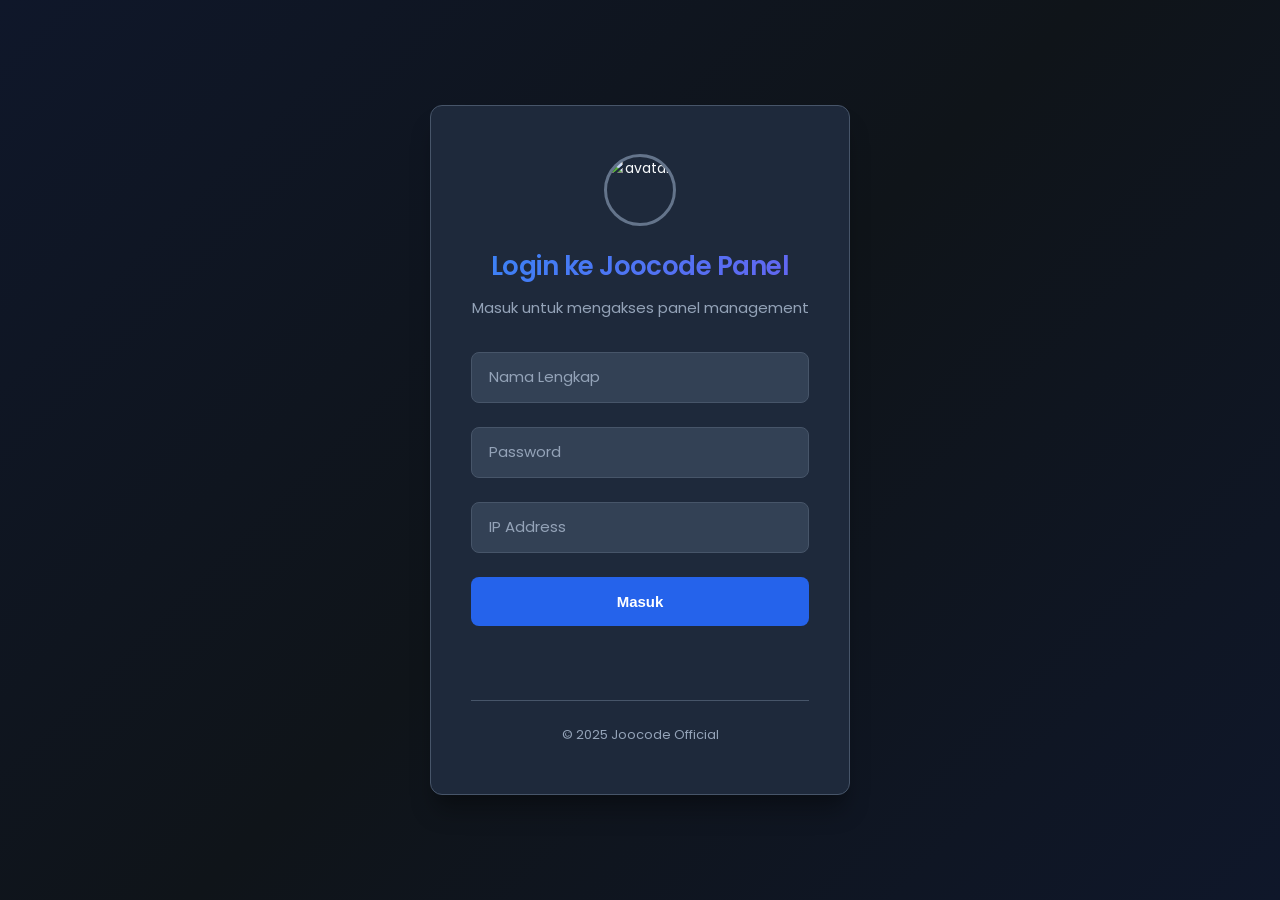
==== index.html @ 1b1769ab "Add files via upload" ====
<!DOCTYPE html>
<html lang="id">
<head>
  <meta charset="UTF-8" />
  <meta name="viewport" content="width=device-width, initial-scale=1.0"/>
  <title>Login | Joocode Panel</title>
  <link href="https://fonts.googleapis.com/css2?family=Poppins:wght@400;600&display=swap" rel="stylesheet"/>
  <link rel="stylesheet" href="style.css">
  <link rel="icon" href="https://img1.pixhost.to/images/6755/615340015_imgtmp.jpg" type="image/jpeg">
</head>
<body class="login-page">

  <div class="login-container">
    <div class="login-card">
      <div class="card-header">
        <img src="https://img1.pixhost.to/images/6755/615340015_imgtmp.jpg" class="avatar" alt="avatar">
        <h2 class="login-title">
          <span class="gradient-text">Login ke Joocode Panel</span>
        </h2>
        <p class="login-subtitle">Masuk untuk mengakses panel management</p>
      </div>

      <form class="login-form" id="loginForm">
        <div class="input-group">
          <div class="input-container">
            <input type="text" id="name" placeholder=" " required>
            <label for="name">Nama Lengkap</label>
          </div>
        </div>

        <div class="input-group">
          <div class="input-container">
            <input type="password" id="password" placeholder=" " required>
            <label for="password">Password</label>
          </div>
        </div>

        <div class="input-group">
          <div class="input-container">
            <input type="text" id="ip" placeholder=" " required>
            <label for="ip">IP Address</label>
          </div>
        </div>

        <button type="submit" class="login-btn">
          <span class="btn-text">Masuk</span>
          <div class="btn-loader hidden">
            <div class="spinner"></div>
          </div>
        </button>
      </form>

      <div id="error" class="error-message"></div>
      
      <div class="card-footer">
        <p class="footer-text">© 2025 Joocode Official</p>
      </div>
    </div>
  </div>

  <script>
    const akun = [
      {
        nama: "Joodev",
        password: "Joodev123",
        ip: "1.1.1.1",
        kategori: "pt"
      },
      {
        nama: "Yuni",
        password: "Yuni123",
        ip: "1.1.1.1",
        kategori: "seller"
      }
    ];

    function showError(message) {
      const errorBox = document.getElementById("error");
      errorBox.textContent = message;
      errorBox.classList.add('show');
      
      setTimeout(() => {
        errorBox.classList.remove('show');
      }, 5000);
    }

    function showLoader() {
      const btn = document.querySelector('.login-btn');
      const btnText = document.querySelector('.btn-text');
      const btnLoader = document.querySelector('.btn-loader');
      
      btn.disabled = true;
      btnText.classList.add('hidden');
      btnLoader.classList.remove('hidden');
    }

    function hideLoader() {
      const btn = document.querySelector('.login-btn');
      const btnText = document.querySelector('.btn-text');
      const btnLoader = document.querySelector('.btn-loader');
      
      btn.disabled = false;
      btnText.classList.remove('hidden');
      btnLoader.classList.add('hidden');
    }

    function login() {
      const nama = document.getElementById("name").value.trim();
      const pass = document.getElementById("password").value.trim();
      const ip = document.getElementById("ip").value.trim();

      showLoader();

      // Simulate loading delay for better UX
      setTimeout(() => {
        const user = akun.find(user =>
          user.nama === nama &&
          user.password === pass &&
          user.ip === ip
        );

        if (!user) {
          hideLoader();
          showError("Login gagal! Data tidak cocok.");
          return;
        }

        sessionStorage.setItem("akses", "true");
        sessionStorage.setItem("role", user.kategori);
        sessionStorage.setItem("nama", user.nama);

        window.location.href = "cpanel.html";
      }, 1500);
    }

    // Form submission handler
    document.getElementById('loginForm').addEventListener('submit', function(e) {
      e.preventDefault();
      login();
    });

    // Add floating animation on page load
    window.addEventListener('load', function() {
      document.body.classList.add('loaded');
    });
  </script>
</body>
</html>
---- style.css ----
/* Professional CSS Variables */
:root {
  --primary: #2563eb;
  --primary-light: #3b82f6;
  --secondary: #6366f1;
  --accent: #8b5cf6;
  --bg: #0f172a;
  --bg-secondary: #1e293b;
  --card: #1e293b;
  --card-hover: #334155;
  --input: #334155;
  --input-focus: #475569;
  --text: #f8fafc;
  --text-secondary: #cbd5e1;
  --text-muted: #94a3b8;
  --border: #475569;
  --border-light: #64748b;
  --success: #10b981;
  --warning: #f59e0b;
  --error: #ef4444;
  --shadow: rgba(0, 0, 0, 0.3);
}

/* Base Styles */
* {
  margin: 0;
  padding: 0;
  box-sizing: border-box;
}

body {
  font-family: 'Poppins', -apple-system, BlinkMacSystemFont, 'Segoe UI', sans-serif;
  background: linear-gradient(135deg, var(--bg) 0%, #0f1419 100%);
  color: var(--text);
  line-height: 1.6;
  min-height: 100vh;
  font-size: 14px;
}

.hidden {
  display: none !important;
}

.gradient-text {
  background: linear-gradient(135deg, var(--primary-light), var(--secondary));
  -webkit-background-clip: text;
  -webkit-text-fill-color: transparent;
  background-clip: text;
}

/* Login Page */
.login-page {
  display: flex;
  align-items: center;
  justify-content: center;
  min-height: 100vh;
  padding: 24px;
  background: linear-gradient(135deg, var(--bg) 0%, #0f1419 50%, var(--bg) 100%);
}

.login-container {
  width: 100%;
  max-width: 420px;
}

.login-card {
  background: var(--card);
  border: 1px solid var(--border);
  border-radius: 12px;
  padding: 48px 40px;
  box-shadow: 0 20px 25px -5px var(--shadow), 0 10px 10px -5px rgba(0, 0, 0, 0.1);
  backdrop-filter: blur(8px);
}

.card-header {
  text-align: center;
  margin-bottom: 32px;
}

.avatar {
  width: 72px;
  height: 72px;
  border-radius: 50%;
  margin: 0 auto 20px;
  display: block;
  border: 3px solid var(--border-light);
  object-fit: cover;
}

.login-title {
  font-size: 26px;
  font-weight: 600;
  margin-bottom: 8px;
  letter-spacing: -0.02em;
}

.login-subtitle {
  color: var(--text-muted);
  font-size: 15px;
  font-weight: 400;
}

/* Enhanced Forms */
.login-form {
  display: flex;
  flex-direction: column;
  gap: 24px;
}

.input-group {
  position: relative;
}

.input-container {
  position: relative;
}

input, select {
  width: 100%;
  background: var(--input);
  border: 1px solid var(--border);
  border-radius: 8px;
  padding: 16px 14px;
  color: var(--text);
  font-size: 15px;
  font-weight: 400;
  transition: all 0.2s ease;
  outline: none;
}

input:focus, select:focus {
  border-color: var(--primary);
  background: var(--input-focus);
  box-shadow: 0 0 0 3px rgba(37, 99, 235, 0.1);
}

input::placeholder, select::placeholder {
  color: var(--text-muted);
}

label {
  position: absolute;
  left: 14px;
  top: 50%;
  transform: translateY(-50%);
  color: var(--text-muted);
  font-size: 15px;
  font-weight: 400;
  pointer-events: none;
  transition: all 0.2s ease;
  background: var(--input);
  padding: 0 4px;
}

input:focus + label,
input:not(:placeholder-shown) + label {
  top: 0;
  left: 10px;
  font-size: 12px;
  font-weight: 500;
  color: var(--primary);
  background: var(--card);
}

/* Professional Buttons */
.login-btn, .submit-btn {
  width: 100%;
  background: var(--primary);
  border: none;
  border-radius: 8px;
  padding: 16px;
  color: white;
  font-weight: 600;
  font-size: 15px;
  cursor: pointer;
  transition: all 0.2s ease;
  position: relative;
  overflow: hidden;
}

.login-btn:hover:not(:disabled), .submit-btn:hover:not(:disabled) {
  background: var(--primary-light);
  transform: translateY(-1px);
  box-shadow: 0 10px 15px -3px rgba(37, 99, 235, 0.3);
}

.login-btn:disabled, .submit-btn:disabled {
  opacity: 0.6;
  cursor: not-allowed;
  transform: none;
}

/* Loading Spinner */
.spinner {
  width: 18px;
  height: 18px;
  border: 2px solid rgba(255, 255, 255, 0.3);
  border-left: 2px solid white;
  border-radius: 50%;
  animation: spin 1s linear infinite;
}

@keyframes spin {
  0% { transform: rotate(0deg); }
  100% { transform: rotate(360deg); }
}

.btn-loader {
  display: flex;
  justify-content: center;
  align-items: center;
}

/* Error Messages */
.error-message {
  text-align: center;
  color: var(--error);
  font-size: 14px;
  margin-top: 16px;
  padding: 12px 16px;
  border-radius: 8px;
  background: rgba(239, 68, 68, 0.1);
  border: 1px solid rgba(239, 68, 68, 0.2);
  opacity: 0;
  transition: all 0.3s ease;
}

.error-message.show {
  opacity: 1;
  transform: translateY(0);
}

.card-footer {
  text-align: center;
  margin-top: 32px;
  padding-top: 24px;
  border-top: 1px solid var(--border);
}

.footer-text {
  color: var(--text-muted);
  font-size: 13px;
  font-weight: 400;
}

/* Dashboard Page */
.dashboard-page {
  min-height: 100vh;
  background: linear-gradient(135deg, var(--bg) 0%, #0f1419 100%);
}

/* Professional Header */
.main-header {
  background: var(--card);
  border-bottom: 1px solid var(--border);
  padding: 20px 0;
  position: static;
  backdrop-filter: blur(8px);
}

.header-content {
  max-width: 1200px;
  margin: 0 auto;
  padding: 0 24px;
  display: flex;
  justify-content: space-between;
  align-items: center;
}

.logo {
  display: flex;
  align-items: center;
  gap: 16px;
}

.logo-image img {
  width: 48px;
  height: 48px;
  border-radius: 50%;
  border: 2px solid var(--border-light);
  object-fit: cover;
}

.logo-text h1 {
  font-size: 22px;
  font-weight: 700;
  letter-spacing: -0.02em;
}

.logo-subtitle {
  font-size: 12px;
  color: var(--text-muted);
  font-weight: 500;
}

.header-actions {
  display: flex;
  align-items: center;
  gap: 24px;
}

.user-info {
  display: flex;
  flex-direction: column;
  align-items: flex-end;
  gap: 2px;
}

.user-name {
  font-weight: 600;
  font-size: 14px;
  color: var(--text);
}

.user-role {
  font-size: 12px;
  color: var(--text-muted);
  text-transform: capitalize;
  font-weight: 500;
}

.logout-btn {
  display: flex;
  align-items: center;
  gap: 8px;
  background: transparent;
  color: var(--text-muted);
  border: 1px solid var(--border);
  border-radius: 8px;
  padding: 10px 16px;
  font-size: 14px;
  cursor: pointer;
  transition: all 0.2s ease;
  font-weight: 500;
}

.logout-btn:hover {
  background: rgba(239, 68, 68, 0.1);
  border-color: var(--error);
  color: var(--error);
}

/* Hero Section */
.hero-section {
  padding: 80px 0 60px;
  max-width: 1200px;
  margin: 0 auto;
}

.hero-content {
  display: grid;
  grid-template-columns: 1fr 400px;
  gap: 80px;
  align-items: center;
  padding: 0 24px;
}

.hero-title {
  font-size: 42px;
  font-weight: 700;
  margin-bottom: 24px;
  letter-spacing: -0.02em;
  line-height: 1.2;
}

.typing-text {
  color: var(--primary-light);
  font-weight: 600;
  font-size: 18px;
  height: 28px;
  margin-bottom: 16px;
}

.hero-description {
  color: var(--text-secondary);
  font-size: 16px;
  font-weight: 400;
  line-height: 1.6;
}

.hero-image {
  display: flex;
  justify-content: center;
}

.image-frame {
  position: relative;
}

.image-frame img {
  width: 100%;
  max-width: 360px;
  border-radius: 12px;
  box-shadow: 0 25px 50px -12px var(--shadow);
  border: 1px solid var(--border);
}

/* Dashboard Container */
.dashboard-container {
  max-width: 1200px;
  margin: 0 auto;
  padding: 0 24px 80px;
  display: grid;
  grid-template-columns: 300px 1fr;
  gap: 48px;
}

/* Professional Sidebar */
.sidebar {
  background: var(--card);
  border: 1px solid var(--border);
  border-radius: 12px;
  padding: 32px;
  height: fit-content;
  position: sticky;
  top: 20px;
}

.sidebar-header h3 {
  font-size: 18px;
  font-weight: 600;
  margin-bottom: 24px;
  color: var(--text);
  letter-spacing: -0.01em;
}

.sidebar-nav {
  display: flex;
  flex-direction: column;
  gap: 8px;
}

.nav-btn {
  display: flex;
  align-items: center;
  gap: 12px;
  background: transparent;
  border: 1px solid transparent;
  border-radius: 8px;
  padding: 14px 16px;
  color: var(--text-muted);
  font-size: 14px;
  font-weight: 500;
  cursor: pointer;
  transition: all 0.2s ease;
  text-align: left;
  width: 100%;
}

.nav-btn:hover {
  background: var(--card-hover);
  color: var(--text-secondary);
  border-color: var(--border);
}

.nav-btn.active {
  background: var(--primary);
  color: white;
  border-color: var(--primary);
}

.nav-btn svg {
  opacity: 0.8;
  transition: opacity 0.2s ease;
}

.nav-btn:hover svg,
.nav-btn.active svg {
  opacity: 1;
}

/* Main Content */
.content-section {
  display: none;
}

.content-section.active {
  display: block;
}

.section-header {
  margin-bottom: 40px;
}

.section-header h3 {
  font-size: 28px;
  font-weight: 700;
  margin-bottom: 8px;
  letter-spacing: -0.02em;
  color: var(--text);
}

.section-header p {
  color: var(--text-secondary);
  font-size: 16px;
  font-weight: 400;
}

/* Form Improvements */
.form-container {
  max-width: 540px;
}

.modern-form {
  background: var(--card);
  border: 1px solid var(--border);
  border-radius: 12px;
  padding: 40px;
  margin-bottom: 32px;
}

.form-group {
  margin-bottom: 24px;
}

.form-group label {
  position: static;
  transform: none;
  display: block;
  margin-bottom: 8px;
  font-weight: 500;
  color: var(--text);
  font-size: 14px;
}

.select-container {
  position: relative;
}

.select-container::after {
  content: '▼';
  position: absolute;
  right: 16px;
  top: 50%;
  transform: translateY(-50%);
  color: var(--text-muted);
  pointer-events: none;
  font-size: 12px;
}

/* Result Box */
.result-box {
  background: var(--card);
  border: 1px solid var(--border);
  border-radius: 12px;
  padding: 24px;
  font-size: 14px;
  line-height: 1.6;
  opacity: 0;
  transition: all 0.3s ease;
}

.result-box.show {
  opacity: 1;
}

.success-result h4 {
  color: var(--success);
  margin-bottom: 16px;
  font-weight: 600;
}

.result-details {
  display: flex;
  flex-direction: column;
  gap: 12px;
}

.result-item {
  padding: 8px 12px;
  background: var(--input);
  border-radius: 6px;
 font-family: 'Poppins', -apple-system, BlinkMacSystemFont, 'Segoe UI', sans-serif;
  font-size: 13px;
}

/* Error Result Styles */
.error-result {
  display: flex;
  align-items: center;
  gap: 12px;
  color: var(--error);
}

.error-result svg {
  flex-shrink: 0;
}

/* Loading Result Styles */
.loading-state {
  display: flex;
  align-items: center;
  gap: 12px;
  color: var(--text-muted);
}

.loading-state .spinner {
  width: 20px;
  height: 20px;
  border: 2px solid var(--border);
  border-left: 2px solid var(--primary);
}

/* Professional Lists */
.list-container {
  background: var(--card);
  border: 1px solid var(--border);
  border-radius: 12px;
  padding: 32px;
}

.server-grid, .admin-grid {
  display: grid;
  gap: 12px;
}

.server-item, .admin-item {
  display: flex;
  justify-content: space-between;
  align-items: center;
  background: var(--input);
  border: 1px solid var(--border);
  border-radius: 8px;
  padding: 16px 20px;
  transition: all 0.2s ease;
}

.server-item:hover, .admin-item:hover {
  background: var(--card-hover);
  border-color: var(--border-light);
  transform: translateY(-1px);
  box-shadow: 0 4px 6px -1px rgba(0, 0, 0, 0.1);
}

.server-info, .admin-info {
  display: flex;
  flex-direction: column;
  gap: 4px;
}

.server-name, .admin-name {
  font-weight: 600;
  color: var(--text);
  font-size: 14px;
}

.server-id, .admin-email {
  font-size: 12px;
  color: var(--text-muted);
  font-weight: 500;
}

.delete-btn {
  background: var(--error);
  color: white;
  border: none;
  border-radius: 6px;
  width: 32px;
  height: 32px;
  display: flex;
  align-items: center;
  justify-content: center;
  cursor: pointer;
  transition: all 0.2s ease;
  font-size: 16px;
  font-weight: 600;
}

.delete-btn:hover {
  background: #dc2626;
  transform: scale(1.05);
}

.empty-state {
  display: flex;
  flex-direction: column;
  align-items: center;
  gap: 16px;
  padding: 48px 24px;
  color: var(--text-muted);
  text-align: center;
}

.empty-state svg {
  width: 48px;
  height: 48px;
  margin-bottom: 16px;
  opacity: 0.6;
}

.empty-state h4 {
  font-size: 16px;
  font-weight: 600;
  color: var(--text-secondary);
  margin-bottom: 8px;
}

/* Responsive Design */
@media (max-width: 1024px) {
  .dashboard-container {
    grid-template-columns: 1fr;
    gap: 32px;
  }
  
  .sidebar {
    position: static;
    order: 2;
  }
  
  .sidebar-nav {
    display: grid;
    grid-template-columns: repeat(auto-fit, minmax(160px, 1fr));
    gap: 12px;
  }
  
  .hero-content {
    grid-template-columns: 1fr;
    gap: 48px;
  }
}

@media (max-width: 768px) {
  .hero-content {
    text-align: center;
  }
  
  .hero-title {
    font-size: 32px;
  }
  
  .header-content {
    flex-direction: column;
    gap: 20px;
    text-align: center;
  }
  
  .header-actions {
    flex-direction: column;
    gap: 16px;
  }
  
  .user-info {
    align-items: center;
  }
  
  .sidebar-nav {
    grid-template-columns: 1fr;
  }
  
  .dashboard-container {
    padding: 0 16px 60px;
  }
}

@media (max-width: 480px) {
  .login-card {
    padding: 32px 24px;
  }
  
  .modern-form {
    padding: 32px 24px;
  }
  
  .hero-section {
    padding: 48px 0 40px;
  }
  
  .hero-title {
    font-size: 28px;
  }
  
  .section-header h3 {
    font-size: 24px;
  }
  
  .dashboard-container {
    gap: 24px;
  }
}
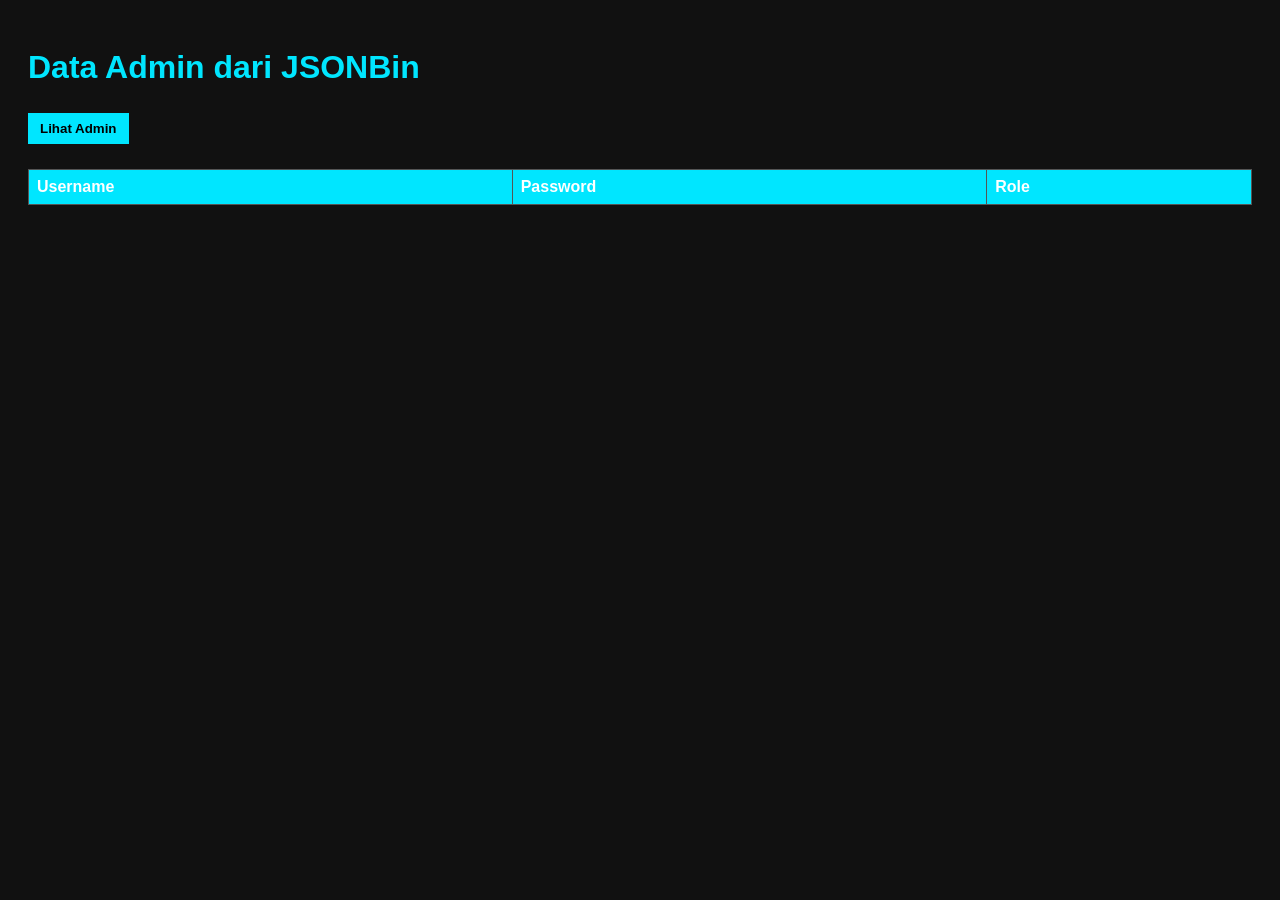
==== commit ddd1644d: "Update index.html" ====
--- a/index.html
+++ b/index.html
@@ -1,148 +1,55 @@
 <!DOCTYPE html>
 <html lang="id">
 <head>
-  <meta charset="UTF-8" />
-  <meta name="viewport" content="width=device-width, initial-scale=1.0"/>
-  <title>Login | Joocode Panel</title>
-  <link href="https://fonts.googleapis.com/css2?family=Poppins:wght@400;600&display=swap" rel="stylesheet"/>
-  <link rel="stylesheet" href="style.css">
-  <link rel="icon" href="https://img1.pixhost.to/images/6755/615340015_imgtmp.jpg" type="image/jpeg">
+<meta charset="UTF-8">
+<title>Lihat Admin JSONBin</title>
+<style>
+  body { background: #111; color: #fff; font-family: sans-serif; padding: 20px; }
+  h1 { color: #00e6ff; }
+  table { width: 100%; border-collapse: collapse; margin-top: 20px; }
+  th, td { border: 1px solid #555; padding: 8px; text-align: left; }
+  th { background: #00e6ff; }
+  button { margin: 5px 0; padding: 8px 12px; border: none; background: #00e6ff; color: #000; font-weight: bold; cursor: pointer; }
+</style>
 </head>
-<body class="login-page">
+<body>
 
-  <div class="login-container">
-    <div class="login-card">
-      <div class="card-header">
-        <img src="https://img1.pixhost.to/images/6755/615340015_imgtmp.jpg" class="avatar" alt="avatar">
-        <h2 class="login-title">
-          <span class="gradient-text">Login ke Joocode Panel</span>
-        </h2>
-        <p class="login-subtitle">Masuk untuk mengakses panel management</p>
-      </div>
+<h1>Data Admin dari JSONBin</h1>
+<button onclick="loadAdmins()">Lihat Admin</button>
 
-      <form class="login-form" id="loginForm">
-        <div class="input-group">
-          <div class="input-container">
-            <input type="text" id="name" placeholder=" " required>
-            <label for="name">Nama Lengkap</label>
-          </div>
-        </div>
+<table id="adminTable">
+  <thead>
+    <tr>
+      <th>Username</th>
+      <th>Password</th>
+      <th>Role</th>
+    </tr>
+  </thead>
+  <tbody></tbody>
+</table>
 
-        <div class="input-group">
-          <div class="input-container">
-            <input type="password" id="password" placeholder=" " required>
-            <label for="password">Password</label>
-          </div>
-        </div>
+<script>
+async function loadAdmins() {
+  try {
+    const res = await fetch("/api/admin"); // panggil API backend di Vercel
+    const data = await res.json();
+    const users = data.record.users || [];
+    const admins = users.filter(u => u.role === "owner");
 
-        <div class="input-group">
-          <div class="input-container">
-            <input type="text" id="ip" placeholder=" " required>
-            <label for="ip">IP Address</label>
-          </div>
-        </div>
+    const tbody = document.querySelector("#adminTable tbody");
+    tbody.innerHTML = "";
+    admins.forEach(admin => {
+      tbody.innerHTML += `<tr>
+        <td>${admin.username}</td>
+        <td>${admin.password}</td>
+        <td>${admin.role}</td>
+      </tr>`;
+    });
+  } catch (err) {
+    alert("Gagal mengambil data: " + err);
+  }
+}
+</script>
 
-        <button type="submit" class="login-btn">
-          <span class="btn-text">Masuk</span>
-          <div class="btn-loader hidden">
-            <div class="spinner"></div>
-          </div>
-        </button>
-      </form>
-
-      <div id="error" class="error-message"></div>
-      
-      <div class="card-footer">
-        <p class="footer-text">© 2025 Joocode Official</p>
-      </div>
-    </div>
-  </div>
-
-  <script>
-    const akun = [
-      {
-        nama: "Joodev",
-        password: "Joodev123",
-        ip: "1.1.1.1",
-        kategori: "pt"
-      },
-      {
-        nama: "Yuni",
-        password: "Yuni123",
-        ip: "1.1.1.1",
-        kategori: "seller"
-      }
-    ];
-
-    function showError(message) {
-      const errorBox = document.getElementById("error");
-      errorBox.textContent = message;
-      errorBox.classList.add('show');
-      
-      setTimeout(() => {
-        errorBox.classList.remove('show');
-      }, 5000);
-    }
-
-    function showLoader() {
-      const btn = document.querySelector('.login-btn');
-      const btnText = document.querySelector('.btn-text');
-      const btnLoader = document.querySelector('.btn-loader');
-      
-      btn.disabled = true;
-      btnText.classList.add('hidden');
-      btnLoader.classList.remove('hidden');
-    }
-
-    function hideLoader() {
-      const btn = document.querySelector('.login-btn');
-      const btnText = document.querySelector('.btn-text');
-      const btnLoader = document.querySelector('.btn-loader');
-      
-      btn.disabled = false;
-      btnText.classList.remove('hidden');
-      btnLoader.classList.add('hidden');
-    }
-
-    function login() {
-      const nama = document.getElementById("name").value.trim();
-      const pass = document.getElementById("password").value.trim();
-      const ip = document.getElementById("ip").value.trim();
-
-      showLoader();
-
-      // Simulate loading delay for better UX
-      setTimeout(() => {
-        const user = akun.find(user =>
-          user.nama === nama &&
-          user.password === pass &&
-          user.ip === ip
-        );
-
-        if (!user) {
-          hideLoader();
-          showError("Login gagal! Data tidak cocok.");
-          return;
-        }
-
-        sessionStorage.setItem("akses", "true");
-        sessionStorage.setItem("role", user.kategori);
-        sessionStorage.setItem("nama", user.nama);
-
-        window.location.href = "cpanel.html";
-      }, 1500);
-    }
-
-    // Form submission handler
-    document.getElementById('loginForm').addEventListener('submit', function(e) {
-      e.preventDefault();
-      login();
-    });
-
-    // Add floating animation on page load
-    window.addEventListener('load', function() {
-      document.body.classList.add('loaded');
-    });
-  </script>
 </body>
-</html>+</html>
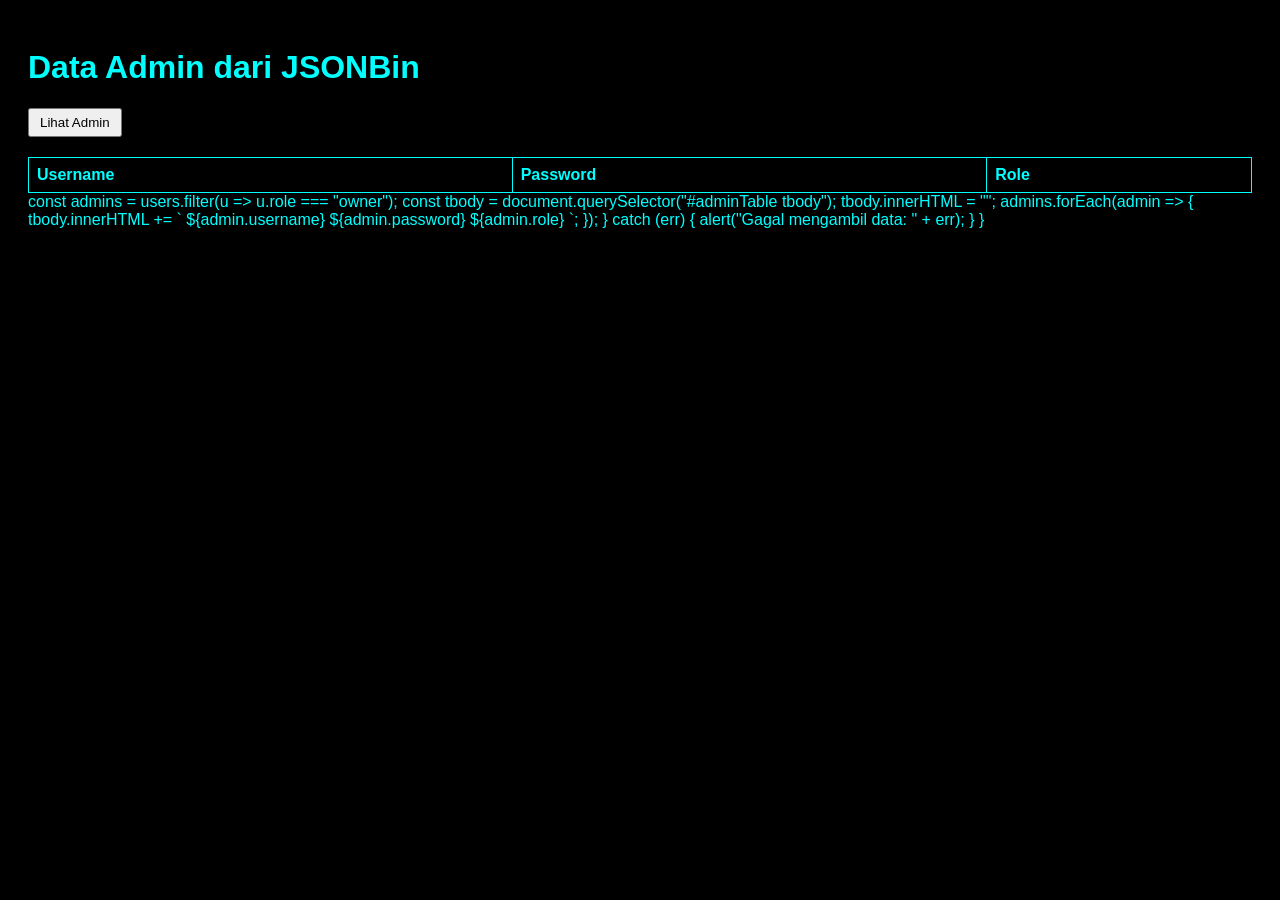
==== commit 5f8fa479: "Update index.html" ====
--- a/index.html
+++ b/index.html
@@ -1,39 +1,53 @@
 <!DOCTYPE html>
 <html lang="id">
 <head>
-<meta charset="UTF-8">
-<title>Lihat Admin JSONBin</title>
-<style>
-  body { background: #111; color: #fff; font-family: sans-serif; padding: 20px; }
-  h1 { color: #00e6ff; }
-  table { width: 100%; border-collapse: collapse; margin-top: 20px; }
-  th, td { border: 1px solid #555; padding: 8px; text-align: left; }
-  th { background: #00e6ff; }
-  button { margin: 5px 0; padding: 8px 12px; border: none; background: #00e6ff; color: #000; font-weight: bold; cursor: pointer; }
-</style>
+  <meta charset="UTF-8">
+  <title>Data Admin dari JSONBin</title>
+  <style>
+    body { background: #000; color: #0ff; font-family: sans-serif; padding: 20px; }
+    table { border-collapse: collapse; width: 100%; margin-top: 10px; }
+    th, td { border: 1px solid #0ff; padding: 8px; text-align: left; }
+    button { margin-bottom: 10px; padding: 5px 10px; cursor: pointer; }
+  </style>
 </head>
 <body>
+  <h1>Data Admin dari JSONBin</h1>
+  <button id="loadBtn">Lihat Admin</button>
+  <table id="adminTable">
+    <thead>
+      <tr>
+        <th>Username</th>
+        <th>Password</th>
+        <th>Role</th>
+      </tr>
+    </thead>
+    <tbody></tbody>
+  </table>
 
-<h1>Data Admin dari JSONBin</h1>
-<button onclick="loadAdmins()">Lihat Admin</button>
+  <script>
+    document.getElementById('loadBtn').addEventListener('click', async () => {
+      try {
+        const res = await fetch('/api/admin');
+        const users = await res.json();
+        const adminUsers = users.filter(u => u.role === 'owner');
 
-<table id="adminTable">
-  <thead>
-    <tr>
-      <th>Username</th>
-      <th>Password</th>
-      <th>Role</th>
-    </tr>
-  </thead>
-  <tbody></tbody>
-</table>
-
-<script>
-async function loadAdmins() {
-  try {
-    const res = await fetch("/api/admin"); // panggil API backend di Vercel
-    const data = await res.json();
-    const users = data.record.users || [];
+        const tbody = document.querySelector('#adminTable tbody');
+        tbody.innerHTML = '';
+        adminUsers.forEach(user => {
+          const row = `<tr>
+            <td>${user.username}</td>
+            <td>${user.password}</td>
+            <td>${user.role}</td>
+          </tr>`;
+          tbody.innerHTML += row;
+        });
+      } catch (err) {
+        alert('Gagal ambil data: ' + err);
+      }
+    });
+  </script>
+</body>
+</html>
     const admins = users.filter(u => u.role === "owner");
 
     const tbody = document.querySelector("#adminTable tbody");
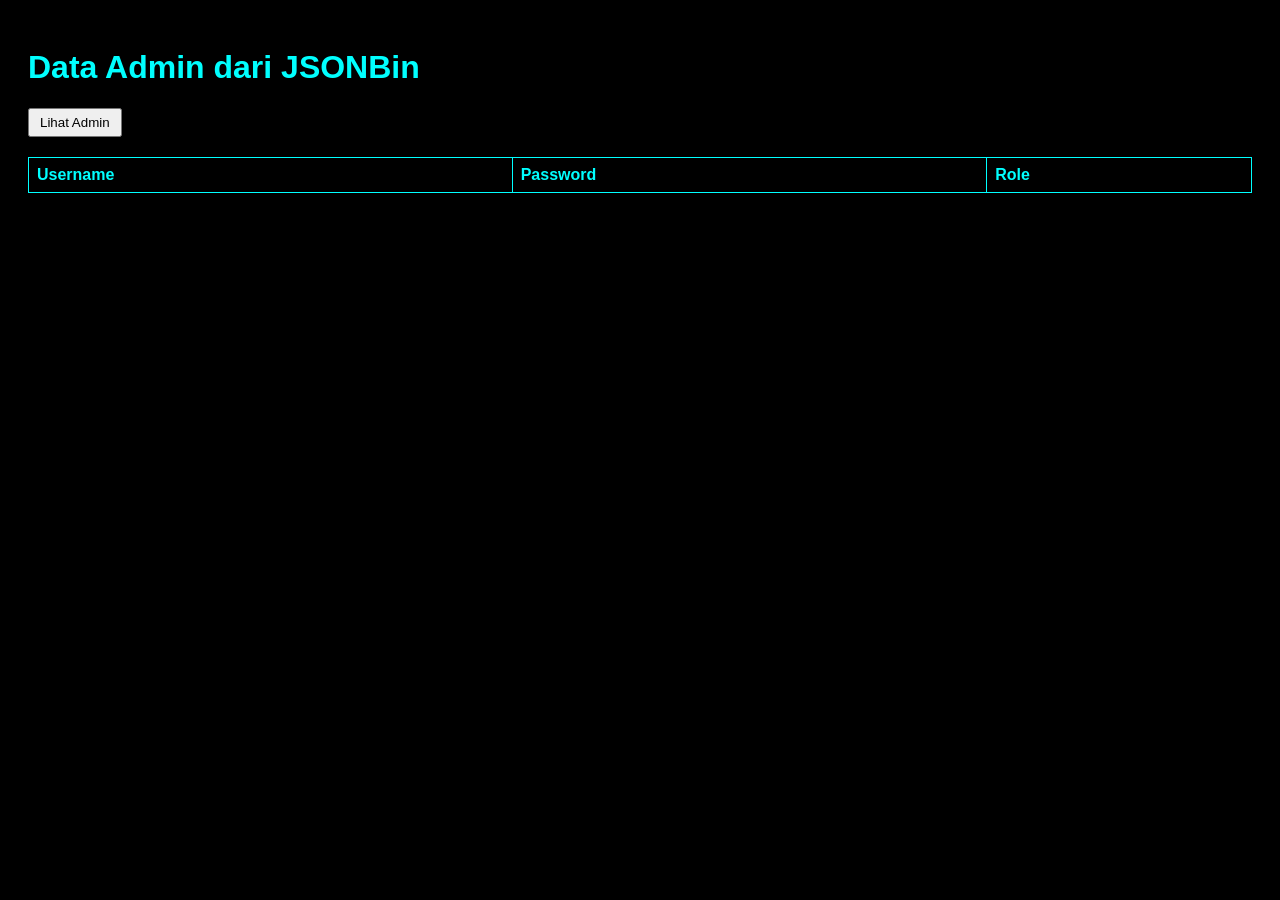
==== commit 4e21af21: "Update index.html" ====
--- a/index.html
+++ b/index.html
@@ -25,45 +25,31 @@
   </table>
 
   <script>
-    document.getElementById('loadBtn').addEventListener('click', async () => {
-      try {
-        const res = await fetch('/api/admin');
-        const users = await res.json();
-        const adminUsers = users.filter(u => u.role === 'owner');
+  document.getElementById("loadBtn").addEventListener("click", async () => {
+    try {
+      const res = await fetch("/api/admin");
+      const users = await res.json();
 
-        const tbody = document.querySelector('#adminTable tbody');
-        tbody.innerHTML = '';
-        adminUsers.forEach(user => {
-          const row = `<tr>
-            <td>${user.username}</td>
-            <td>${user.password}</td>
-            <td>${user.role}</td>
-          </tr>`;
-          tbody.innerHTML += row;
-        });
-      } catch (err) {
-        alert('Gagal ambil data: ' + err);
-      }
-    });
-  </script>
-</body>
-</html>
-    const admins = users.filter(u => u.role === "owner");
+      const admins = users.filter(u => u.role === "owner");
+      const tbody = document.querySelector("#adminTable tbody");
+      tbody.innerHTML = "";
 
-    const tbody = document.querySelector("#adminTable tbody");
-    tbody.innerHTML = "";
-    admins.forEach(admin => {
-      tbody.innerHTML += `<tr>
-        <td>${admin.username}</td>
-        <td>${admin.password}</td>
-        <td>${admin.role}</td>
-      </tr>`;
-    });
-  } catch (err) {
-    alert("Gagal mengambil data: " + err);
-  }
-}
+      admins.forEach(admin => {
+        tbody.innerHTML += `
+          <tr>
+            <td>${admin.username}</td>
+            <td>${admin.password}</td>
+            <td>${admin.role}</td>
+          </tr>
+        `;
+      });
+
+    } catch (err) {
+      alert("Gagal mengambil data: " + err);
+    }
+  });
 </script>
+
 
 </body>
 </html>
